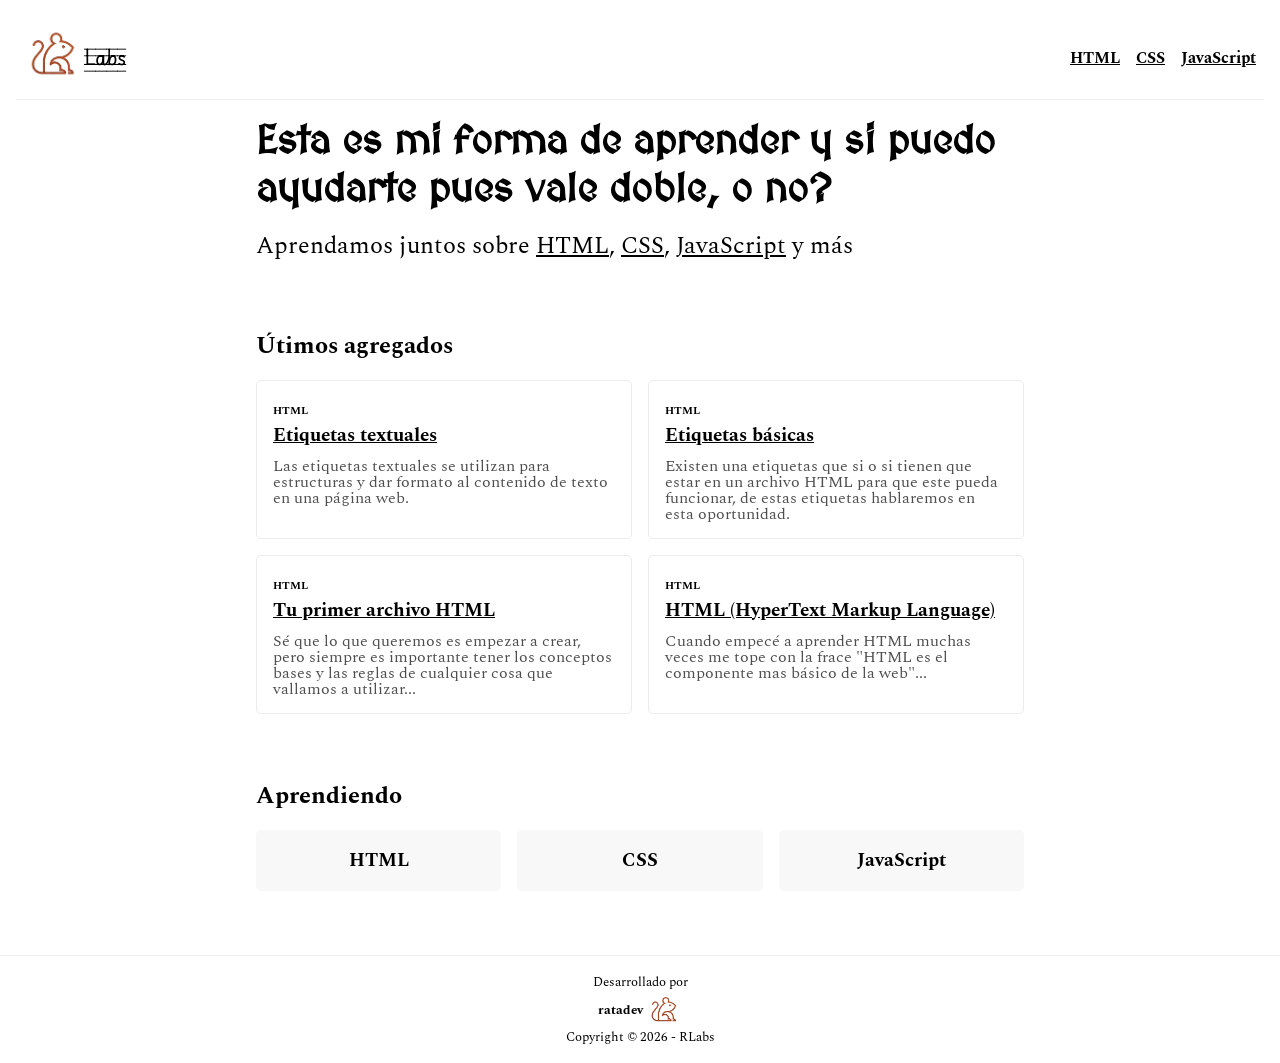
==== index.html @ 1327c842 "add changes" ====
<!doctype html>
<html lang="en">
  <head>
    <meta charset="UTF-8" />
    <meta name="viewport" content="width=device-width, initial-scale=1.0" />
    <title>RLabs</title>
    <link rel="stylesheet" href="styles.css" />
    <link rel="icon" type="image/x-icon" href="./public/logo.png" />
  </head>
  <body>
    <div class="container">
      <!-- Navegación -->
      <header>
        <div class="logo">
          <a href="./index.html">
            <img src="./public/logo.png" alt="Logo RLabs" width="60" />
          </a>
          <p>Labs</p>
        </div>
        <nav>
          <ul>
            <li><a href="./html/index.html">HTML</a></li>
            <li><a href="#css">CSS</a></li>
            <li><a href="#javascript">JavaScript</a></li>
          </ul>
        </nav>
      </header>

      <main>
        <!-- Banner -->
        <section class="banner">
          <h1>
            Esta es mi forma de aprender y si puedo ayudarte pues vale doble, o
            no?
          </h1>
          <p>
            Aprendamos juntos sobre <a href="#">HTML</a>, <a href="#">CSS</a>,
            <a href="#">JavaScript</a> y más
          </p>
        </section>

        <!-- Ultimos agregados -->
        <section class="latest-added">
          <h2>Útimos agregados</h2>
          <div class="latest-added-grid">
            <article class="latest-added-article">
              <small><a href="./html/index.html">HTML</a></small>
              <h3>
                <a href="./html/03-textual-tags.html">Etiquetas textuales</a>
              </h3>
              <p>
                Las etiquetas textuales se utilizan para estructuras y dar
                formato al contenido de texto en una página web.
              </p>
            </article>
            <article class="latest-added-article">
              <small><a href="./html/index.html">HTML</a></small>
              <h3>
                <a href="./html/02-basic-tags.html">Etiquetas básicas</a>
              </h3>
              <p>
                Existen una etiquetas que si o si tienen que estar en un archivo
                HTML para que este pueda funcionar, de estas etiquetas
                hablaremos en esta oportunidad.
              </p>
            </article>
            <article class="latest-added-article">
              <small><a href="./html/index.html">HTML</a></small>
              <h3>
                <a href="./html/01-First-htm-file.html">
                  Tu primer archivo HTML
                </a>
              </h3>
              <p>
                Sé que lo que queremos es empezar a crear, pero siempre es
                importante tener los conceptos bases y las reglas de cualquier
                cosa que vallamos a utilizar...
              </p>
            </article>
            <article class="latest-added-article">
              <small><a href="./html/index.html">HTML</a></small>
              <h3>
                <a href="./html/index.html">HTML (HyperText Markup Language)</a>
              </h3>
              <p>
                Cuando empecé a aprender HTML muchas veces me tope con la frace
                "HTML es el componente mas básico de la web"...
              </p>
            </article>
          </div>
        </section>

        <!-- Techs -->
        <section class="techs">
          <h2>Aprendiendo</h2>
          <div class="techs-grid">
            <article class="tech-article">
              <h3><a href="./html/index.html">HTML</a></h3>
            </article>
            <article class="tech-article">
              <h3><a href="#">CSS</a></h3>
            </article>
            <article class="tech-article">
              <h3><a href="#">JavaScript</a></h3>
            </article>
          </div>
        </section>
      </main>
    </div>

    <footer>
      <small>Desarrollado por</small>
      <a class="author-link" href="https://github.com/ratadev">
        <h5>ratadev</h5>
        <img src="./public/logo.png" alt="GitHub" />
      </a>
      <small>Copyright &copy; 2026 - RLabs</small>
    </footer>

    <!-- TODO: Agregar README.md y subirlo. -->
  </body>
</html>
---- styles.css ----
@import url('https://fonts.googleapis.com/css2?family=MedievalSharp&family=Playwrite+GB+S+Guides:ital@0;1&family=Spectral:ital,wght@0,200;0,300;0,400;0,500;0,600;0,700;0,800;1,200;1,300;1,400;1,500;1,600;1,700;1,800&display=swap');

* {
  margin: 0;
  padding: 0;
  box-sizing: border-box;
}

body {
  font-family: "Spectral", serif;
  font-weight: 400;
  font-style: normal;
}

.container {
  max-width: 96rem;
  margin: 0 auto;
  padding: 1rem;
}

header {
  display: flex;
  justify-content: space-between;
  align-items: center;
  border-bottom: 1px solid rgb(236, 236, 236);
  padding: 0.5rem;
}

.logo {
  display: flex;
  align-items: center;
  font-weight: bold;
  font-size: 1.1rem;
  font-family: "Playwrite GB S Guides", cursive;
}

nav ul {
  list-style: none;
  display: flex;
  gap: 1rem;
  font-weight: bold;
}


a {
  color: black;
}

a:hover {
  color: #9E3B3B;
}

main {
  max-width: 50rem;
  margin: 0 auto;
}

main section {
    padding: 1rem;
}

.banner h1 {
  font-size: 2.5rem;
  font-family: "MedievalSharp", cursive;
}

.banner p {
  font-size: 1.5rem;
  margin-top: 1rem;
}

.latest-added {
  padding: 1rem;
  margin-top: 2rem;
}

.latest-added-grid {
  display: grid;
  grid-template-columns: repeat(2, 1fr);
  gap: 1rem;
  margin-top: 1rem;
}

.latest-added-article {
  border: 1px solid rgb(236, 236, 236);
  padding: 1rem;
  border-radius: 5px;
}

.latest-added-article small {
  text-transform: uppercase;
  font-weight: bold;
  font-size: 0.7rem;
}

.latest-added-article small a {
  text-decoration: none;
}

.latest-added-article h3 {
  font-size: 1.2rem;
}

.latest-added-article p {
  color: rgb(78, 78, 78);
  margin-top: 0.5rem;
  line-height: 1rem;
}

.techs {
  margin-top: 2rem;
}

.techs-grid {
  display: grid;
  grid-template-columns: repeat(3, 1fr);
  gap: 1rem;
  margin-top: 1rem;
}

.tech-article {
  background-color: rgb(248, 248, 248);
  text-align: center;
  padding: 1rem;
  border-radius: 5px;
}

.tech-article a {
  text-decoration: none;
  font-weight: bold;
}

footer {
  display: flex;
  flex-direction: column;
  align-items: center;
  justify-content: center;
  margin-top: 2rem;
  padding: 1rem;
  border-top: 1px solid rgb(236, 236, 236);
}

footer .author-link {
  display: flex;
  align-items: center;
  gap: 0.2rem;
  text-decoration: none;
}

footer .author-link img {
  width: 35px;
}

footer p {
  font-size: 0.8rem;  
}

footer a:hover {
  color: #9E3B3B;
} 

/* HTML */
.section-title {
  margin-top: 2rem;
  font-size: 2rem;
  font-family: "MedievalSharp", cursive;
}


.section-content h2 {
  font-size: 1.5rem;
  margin-top: 2rem;
}

.section-content h3 {
  font-size: 1.2rem;
  margin-top: 1.2rem;
}

.section-content p {
  font-size: 1.2rem;
  margin-top: 1rem;
  text-align: justify;
}

pre code {
  background-color: rgb(236, 236, 236);
  font-family: "Courier New", Courier, monospace;
  font-size: 1rem;
  overflow-x: auto;
  margin-top: 1rem;
  text-wrap: nowrap;
  padding: 1rem;
  border-radius: 5px;
  display: flex;
  justify-content: start;
}

.section-content img {
  max-width: 100%;
  height: auto;
  border-radius: 5px;
  margin-top: 1rem;
}

.code {
  background-color: rgb(236, 236, 236);
  font-family: "Courier New", Courier, monospace;
  font-size: 1rem;
  padding: 0.5rem;
  border-radius: 5px;
}

.table {
  margin-top: 1rem;
  width: 100%;
  border: 1px solid rgb(236, 236, 236);
}

.table thead {
  background-color: rgb(248, 248, 248);
}

.table th {
  padding: 1rem;
  text-align: left;
  font-weight: bold;
}

.table td {
  padding: 1rem;
}

.table tr:nth-child(even) {
  background-color: rgb(248, 248, 248);
}
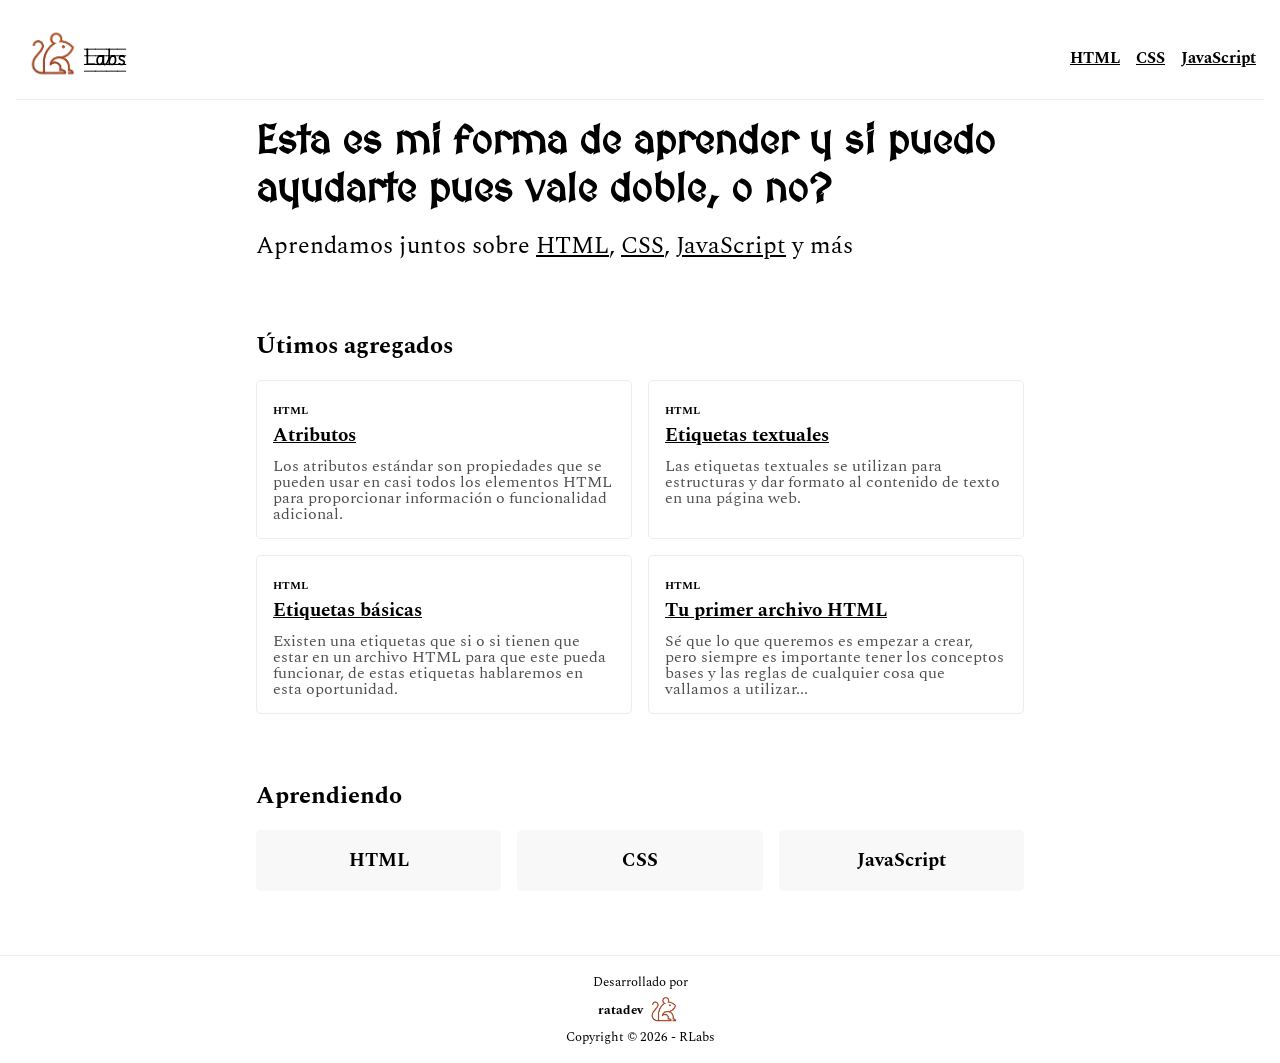
==== commit 2b335109: "feat: add educational module on HTML lists and update course index pages" ====
--- a/index.html
+++ b/index.html
@@ -46,6 +46,17 @@
             <article class="latest-added-article">
               <small><a href="./html/index.html">HTML</a></small>
               <h3>
+                <a href="./html/04-standard-attributes.html">Atributos</a>
+              </h3>
+              <p>
+                Los atributos estándar son propiedades que se pueden usar en
+                casi todos los elementos HTML para proporcionar información o
+                funcionalidad adicional.
+              </p>
+            </article>
+            <article class="latest-added-article">
+              <small><a href="./html/index.html">HTML</a></small>
+              <h3>
                 <a href="./html/03-textual-tags.html">Etiquetas textuales</a>
               </h3>
               <p>
@@ -75,16 +86,6 @@
                 Sé que lo que queremos es empezar a crear, pero siempre es
                 importante tener los conceptos bases y las reglas de cualquier
                 cosa que vallamos a utilizar...
-              </p>
-            </article>
-            <article class="latest-added-article">
-              <small><a href="./html/index.html">HTML</a></small>
-              <h3>
-                <a href="./html/index.html">HTML (HyperText Markup Language)</a>
-              </h3>
-              <p>
-                Cuando empecé a aprender HTML muchas veces me tope con la frace
-                "HTML es el componente mas básico de la web"...
               </p>
             </article>
           </div>
--- a/styles.css
+++ b/styles.css
@@ -233,4 +233,30 @@
 
 .table tr:nth-child(even) {
   background-color: rgb(248, 248, 248);
+}
+
+.list {
+  margin: 1rem 0;
+  margin-left: 1rem;
+  list-style: disc;
+}
+
+.list li {
+  margin: 0.8rem 0;
+}
+
+.sub-list {
+  margin: 0.8rem 0;
+  margin-left: 1rem;
+}
+
+.list-ordered {
+  margin: 1rem 0;
+  margin-left: 1rem;
+}
+
+.demo {
+  margin: 1rem 0;
+  padding: 1rem;
+  border: 1px solid rgb(236, 236, 236);
 }
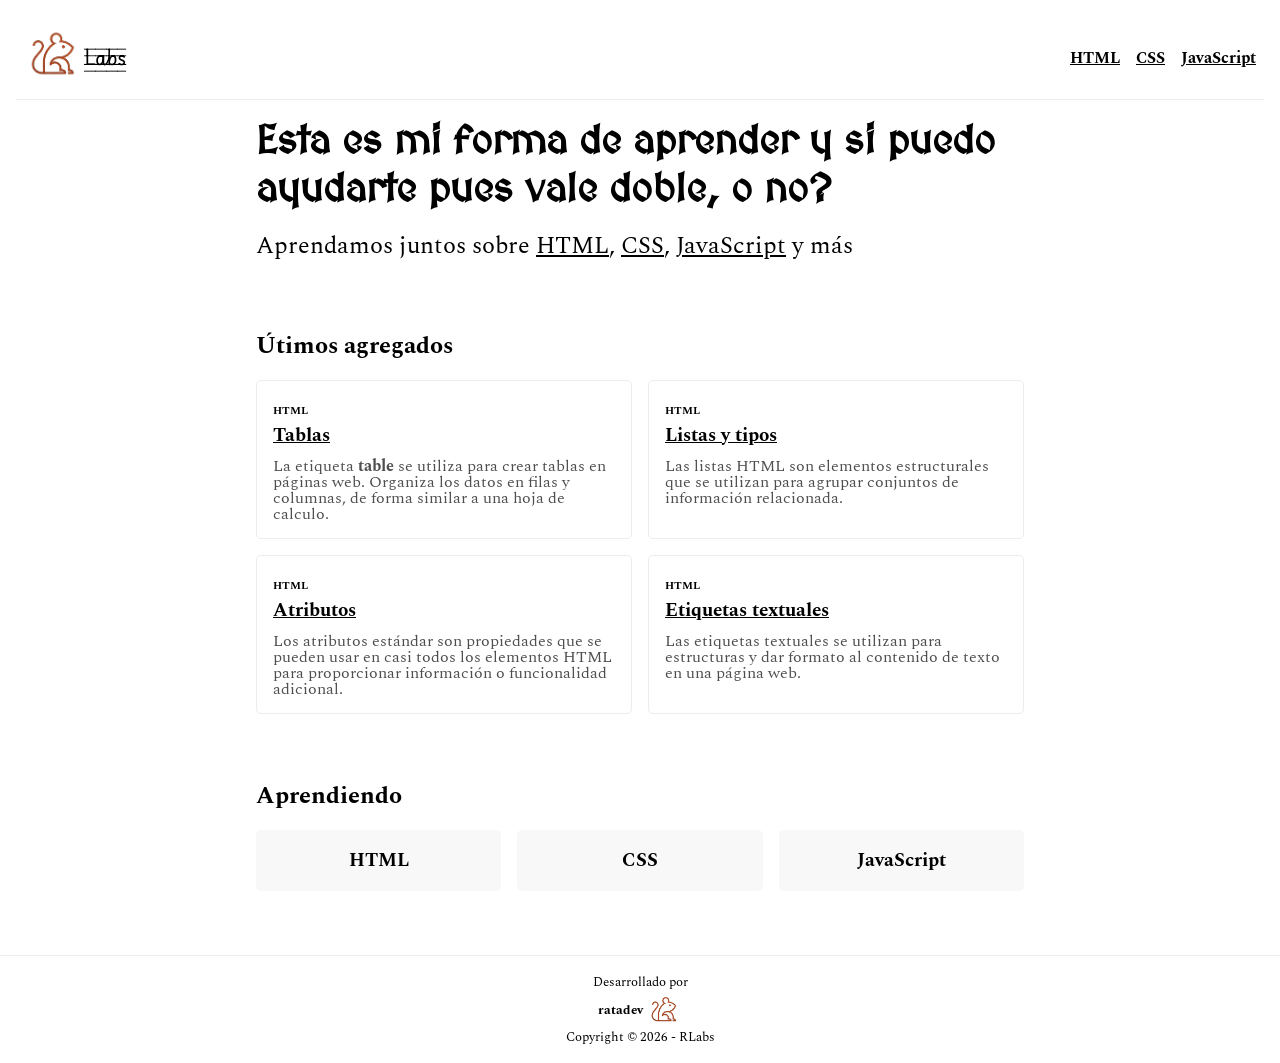
==== commit c94fceb8: "feat: add HTML tables documentation and index navigation page" ====
--- a/index.html
+++ b/index.html
@@ -46,6 +46,27 @@
             <article class="latest-added-article">
               <small><a href="./html/index.html">HTML</a></small>
               <h3>
+                <a href="./html/06-table.html">Tablas</a>
+              </h3>
+              <p>
+                La etiqueta <strong>table</strong> se utiliza para crear tablas
+                en páginas web. Organiza los datos en filas y columnas, de forma
+                similar a una hoja de calculo.
+              </p>
+            </article>
+            <article class="latest-added-article">
+              <small><a href="./html/index.html">HTML</a></small>
+              <h3>
+                <a href="./html/05-list-and-types.html">Listas y tipos</a>
+              </h3>
+              <p>
+                Las listas HTML son elementos estructurales que se utilizan para
+                agrupar conjuntos de información relacionada.
+              </p>
+            </article>
+            <article class="latest-added-article">
+              <small><a href="./html/index.html">HTML</a></small>
+              <h3>
                 <a href="./html/04-standard-attributes.html">Atributos</a>
               </h3>
               <p>
@@ -62,30 +83,6 @@
               <p>
                 Las etiquetas textuales se utilizan para estructuras y dar
                 formato al contenido de texto en una página web.
-              </p>
-            </article>
-            <article class="latest-added-article">
-              <small><a href="./html/index.html">HTML</a></small>
-              <h3>
-                <a href="./html/02-basic-tags.html">Etiquetas básicas</a>
-              </h3>
-              <p>
-                Existen una etiquetas que si o si tienen que estar en un archivo
-                HTML para que este pueda funcionar, de estas etiquetas
-                hablaremos en esta oportunidad.
-              </p>
-            </article>
-            <article class="latest-added-article">
-              <small><a href="./html/index.html">HTML</a></small>
-              <h3>
-                <a href="./html/01-First-htm-file.html">
-                  Tu primer archivo HTML
-                </a>
-              </h3>
-              <p>
-                Sé que lo que queremos es empezar a crear, pero siempre es
-                importante tener los conceptos bases y las reglas de cualquier
-                cosa que vallamos a utilizar...
               </p>
             </article>
           </div>
--- a/styles.css
+++ b/styles.css
@@ -259,4 +259,51 @@
   margin: 1rem 0;
   padding: 1rem;
   border: 1px solid rgb(236, 236, 236);
+}
+
+.demo-table {
+  padding: 0;
+}
+
+.demo-table table {
+  width: 100%;
+  border-collapse: collapse;
+}
+
+.demo-table th {
+  border: 1px solid rgb(236, 236, 236);
+}
+
+.demo-table thead {
+  background-color: rgb(248, 248, 248);
+}
+
+.demo-table th {
+  padding: 1rem;
+  text-align: left;
+  font-weight: bold;
+}
+
+.demo-table td {
+  padding: 1rem;
+}
+
+.demo-table thead {
+  background-color: rgb(248, 248, 248);
+}
+
+.demo-table thead th {
+  text-align: left;
+}
+
+.demo-table tr:nth-child(even) {
+  background-color: rgb(248, 248, 248);
+}
+
+.demo-table tr:nth-child(odd) {
+  background-color: rgb(255, 255, 255);
+}
+
+.demo-table tr:hover {
+  background-color: rgb(236, 236, 236);
 }
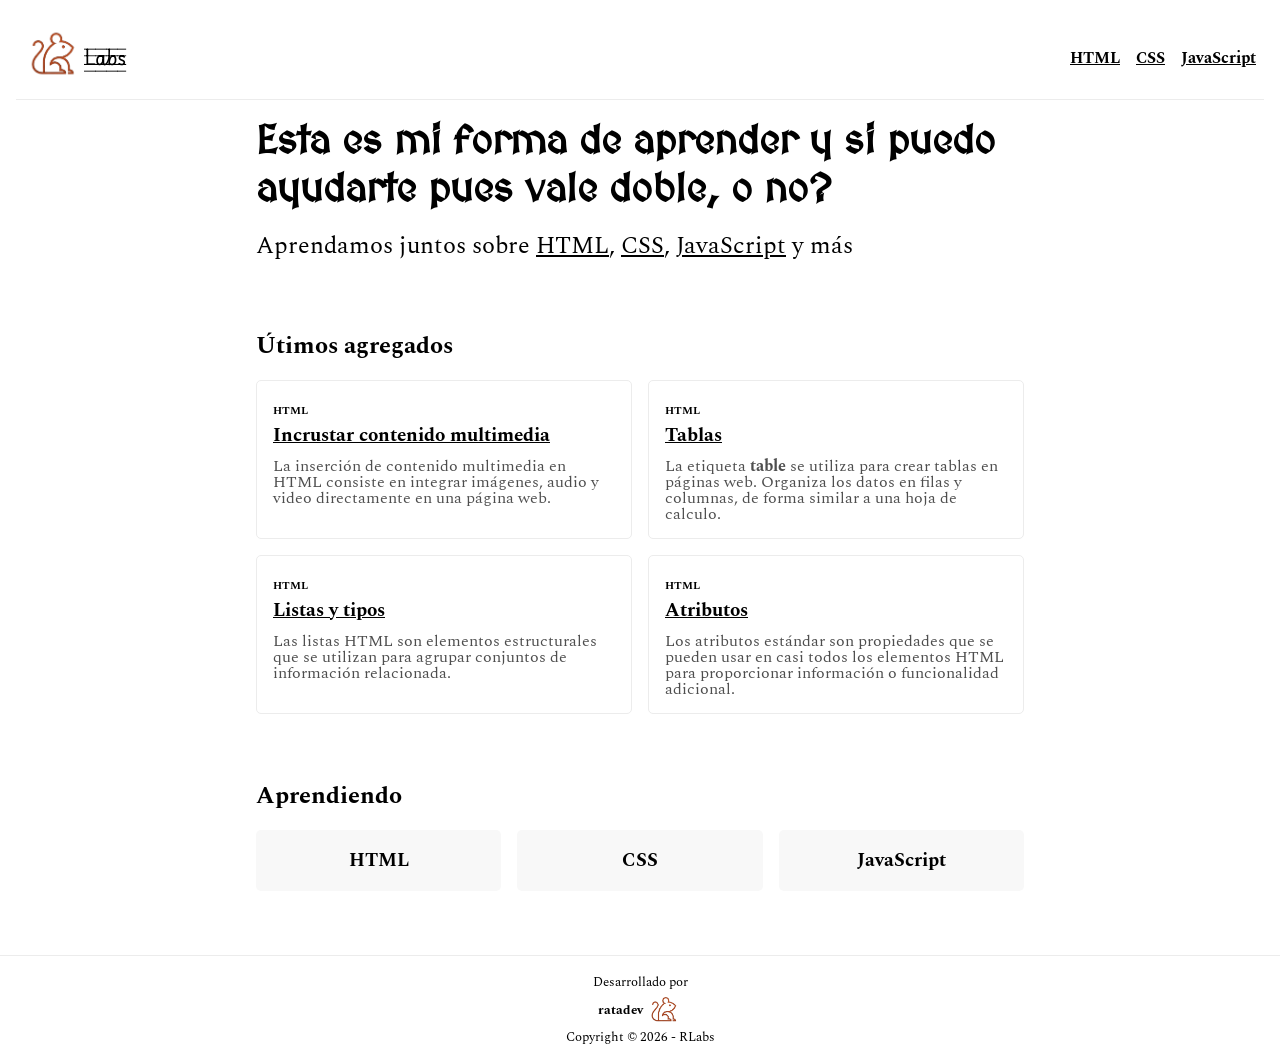
==== commit c1add999: "feat: add embedding media tutorial and HTML index page" ====
--- a/index.html
+++ b/index.html
@@ -46,6 +46,18 @@
             <article class="latest-added-article">
               <small><a href="./html/index.html">HTML</a></small>
               <h3>
+                <a href="./html/07-embedding-media.html"
+                  >Incrustar contenido multimedia</a
+                >
+              </h3>
+              <p>
+                La inserción de contenido multimedia en HTML consiste en
+                integrar imágenes, audio y video directamente en una página web.
+              </p>
+            </article>
+            <article class="latest-added-article">
+              <small><a href="./html/index.html">HTML</a></small>
+              <h3>
                 <a href="./html/06-table.html">Tablas</a>
               </h3>
               <p>
@@ -73,16 +85,6 @@
                 Los atributos estándar son propiedades que se pueden usar en
                 casi todos los elementos HTML para proporcionar información o
                 funcionalidad adicional.
-              </p>
-            </article>
-            <article class="latest-added-article">
-              <small><a href="./html/index.html">HTML</a></small>
-              <h3>
-                <a href="./html/03-textual-tags.html">Etiquetas textuales</a>
-              </h3>
-              <p>
-                Las etiquetas textuales se utilizan para estructuras y dar
-                formato al contenido de texto en una página web.
               </p>
             </article>
           </div>
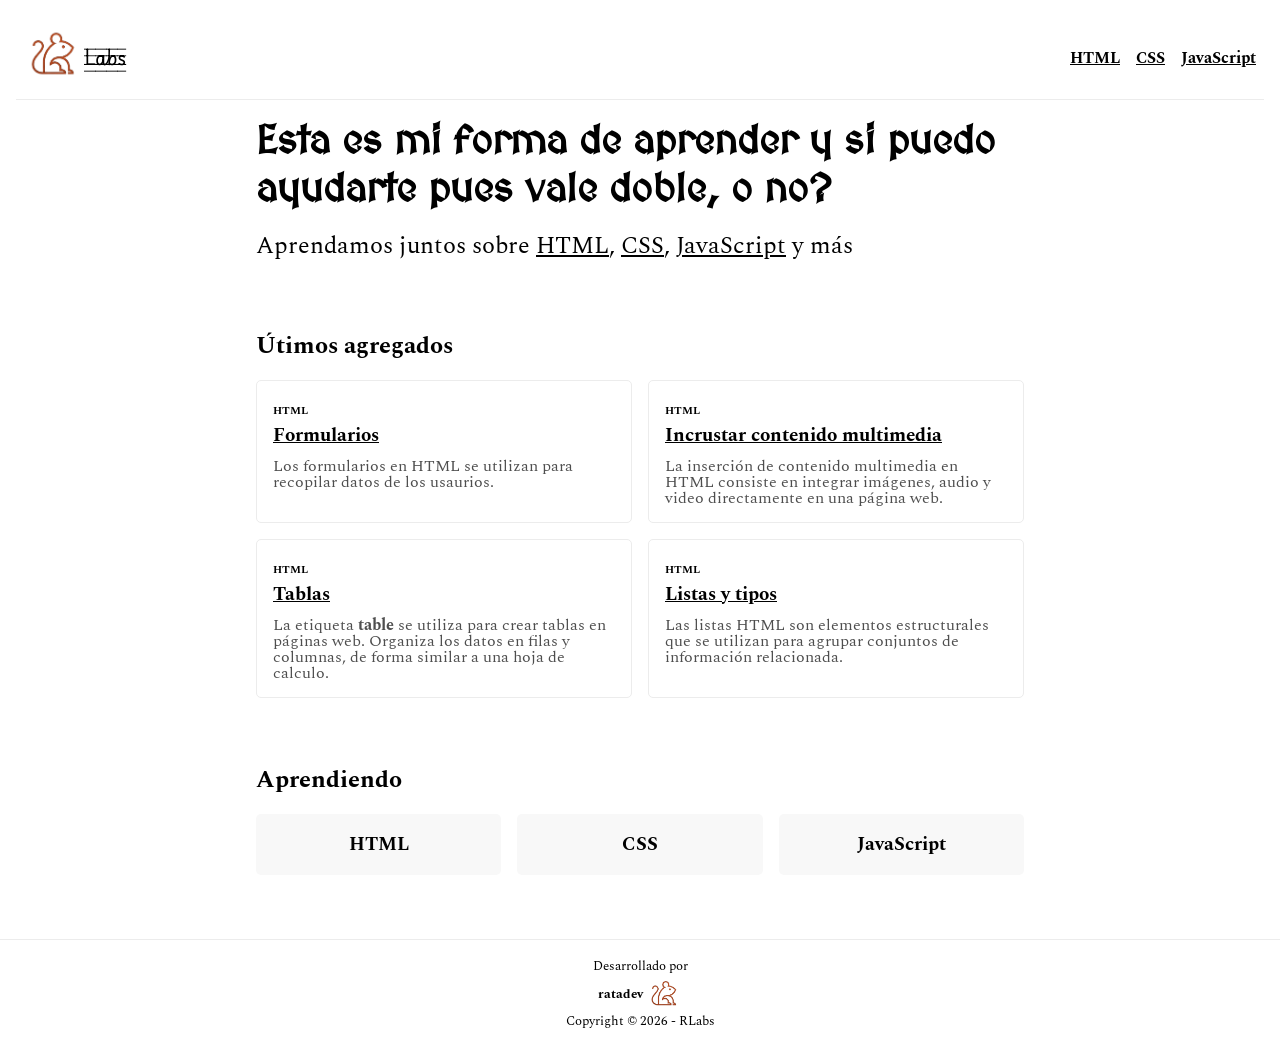
==== commit b5c1c7c9: "feat: add HTML forms lab and update index page navigation" ====
--- a/index.html
+++ b/index.html
@@ -46,6 +46,16 @@
             <article class="latest-added-article">
               <small><a href="./html/index.html">HTML</a></small>
               <h3>
+                <a href="./html/08-form.html">Formularios</a>
+              </h3>
+              <p>
+                Los formularios en HTML se utilizan para recopilar datos de los
+                usaurios.
+              </p>
+            </article>
+            <article class="latest-added-article">
+              <small><a href="./html/index.html">HTML</a></small>
+              <h3>
                 <a href="./html/07-embedding-media.html"
                   >Incrustar contenido multimedia</a
                 >
@@ -74,17 +84,6 @@
               <p>
                 Las listas HTML son elementos estructurales que se utilizan para
                 agrupar conjuntos de información relacionada.
-              </p>
-            </article>
-            <article class="latest-added-article">
-              <small><a href="./html/index.html">HTML</a></small>
-              <h3>
-                <a href="./html/04-standard-attributes.html">Atributos</a>
-              </h3>
-              <p>
-                Los atributos estándar son propiedades que se pueden usar en
-                casi todos los elementos HTML para proporcionar información o
-                funcionalidad adicional.
               </p>
             </article>
           </div>
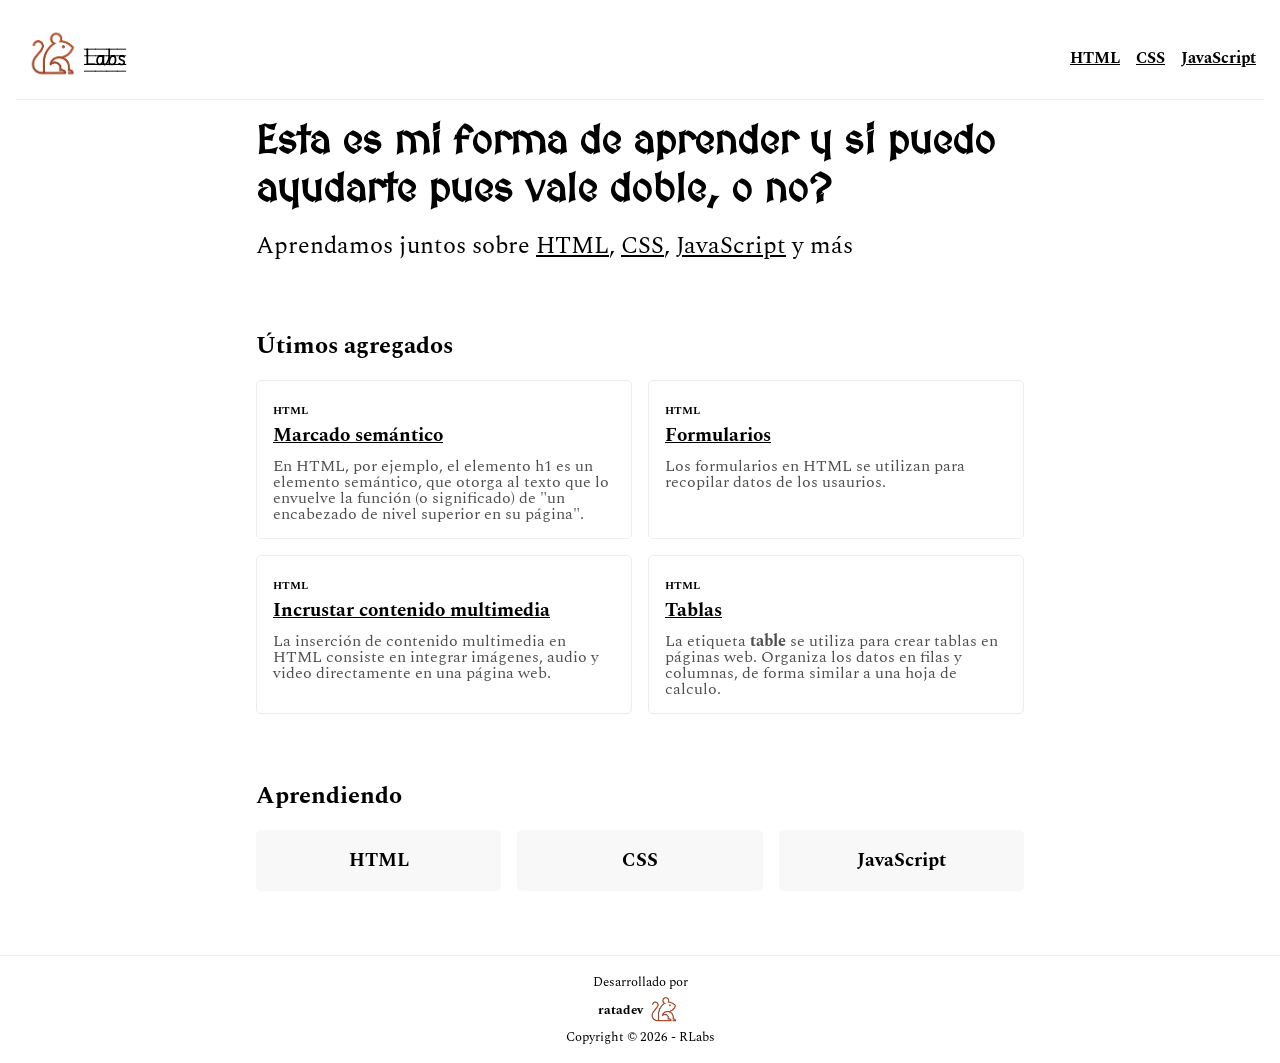
==== commit 63d1f234: "feat: add semantic markup lab page and update HTML index and home dashboard" ====
--- a/index.html
+++ b/index.html
@@ -46,6 +46,17 @@
             <article class="latest-added-article">
               <small><a href="./html/index.html">HTML</a></small>
               <h3>
+                <a href="./html/09-semantic-markup.html">Marcado semántico</a>
+              </h3>
+              <p>
+                En HTML, por ejemplo, el elemento h1 es un elemento semántico,
+                que otorga al texto que lo envuelve la función (o significado)
+                de "un encabezado de nivel superior en su página".
+              </p>
+            </article>
+            <article class="latest-added-article">
+              <small><a href="./html/index.html">HTML</a></small>
+              <h3>
                 <a href="./html/08-form.html">Formularios</a>
               </h3>
               <p>
@@ -74,16 +85,6 @@
                 La etiqueta <strong>table</strong> se utiliza para crear tablas
                 en páginas web. Organiza los datos en filas y columnas, de forma
                 similar a una hoja de calculo.
-              </p>
-            </article>
-            <article class="latest-added-article">
-              <small><a href="./html/index.html">HTML</a></small>
-              <h3>
-                <a href="./html/05-list-and-types.html">Listas y tipos</a>
-              </h3>
-              <p>
-                Las listas HTML son elementos estructurales que se utilizan para
-                agrupar conjuntos de información relacionada.
               </p>
             </article>
           </div>
